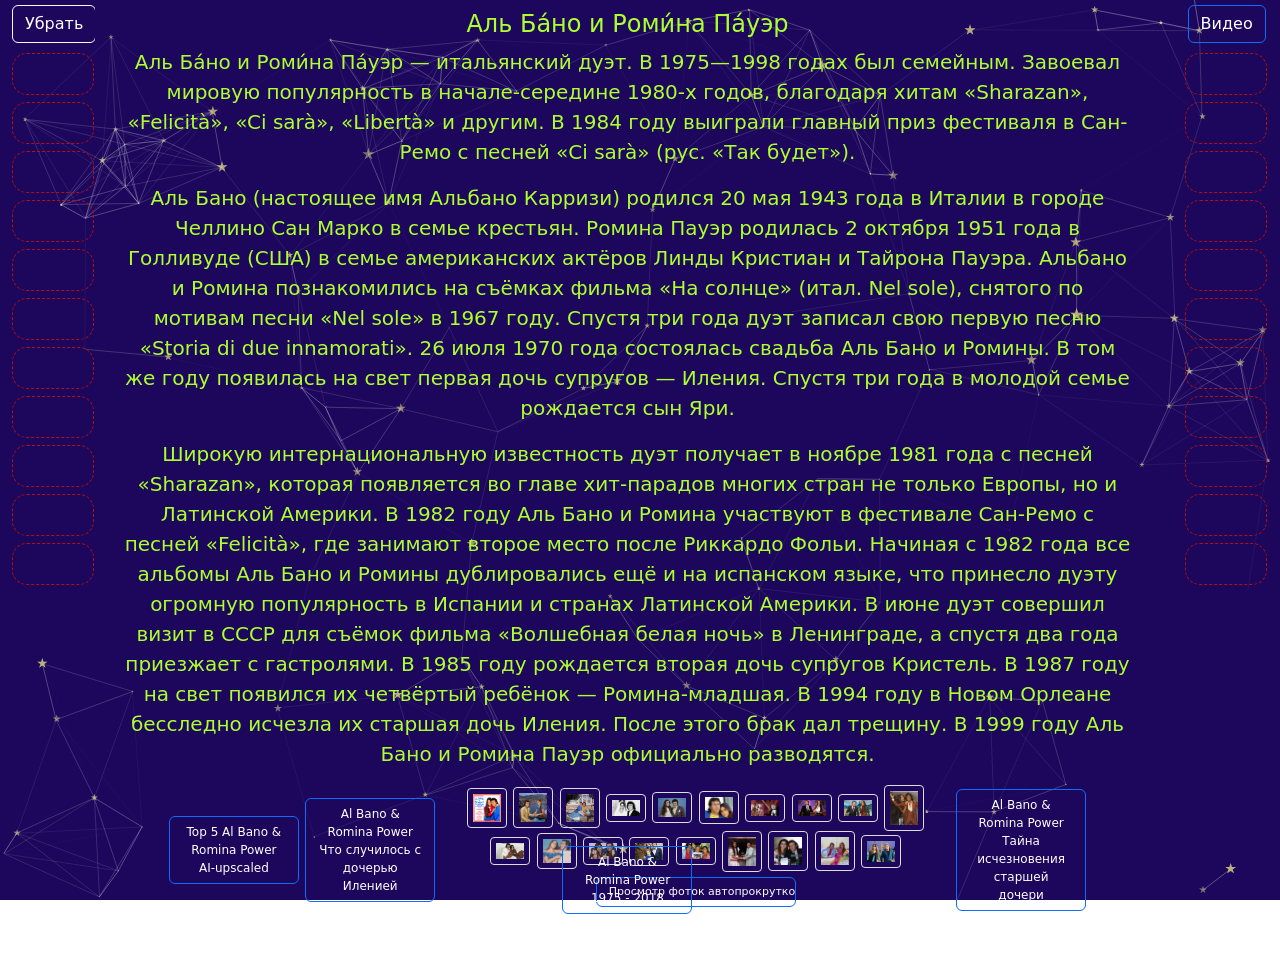
==== index.html @ 2ae6ee48 "first commit" ====
<!DOCTYPE html>
<html lang="en">
  <head>
    <meta charset="UTF-8" />
	<meta http-equiv="X-UA-Compatible" content="IE=edge">
	<meta name="viewport" content="width=device-width, initial-scale=1.0">
<link href="https://cdn.jsdelivr.net/npm/bootstrap@5.3.3/dist/css/bootstrap.min.css" rel="stylesheet" integrity="sha384-QWTKZyjpPEjISv5WaRU9OFeRpok6YctnYmDr5pNlyT2bRjXh0JMhjY6hW+ALEwIH" crossorigin="anonymous">
<link rel="stylesheet" href="alromina.css">
  <title>Аль Бано и Ромина Пауэр</title>
  <link rel="icon" type="Images/x-icon" href="styles/gaaicon.ico"/>
</head>
<body>    	
<div id="particles-js"></div>

<div class="container-fluid text-center">
<div class="row">
<div class="col-1">

<div class="video-list">
<button class="btn btn-light bg-transparent" onclick="ubrat()">Убрать</button>
<span class="vid">
	<video src="video/Klip Ci Sara.mp4" type="video/mp4" autoplay muted loop></video>
	<p class="title hide">Klip Ci Sara</p>
</span>
<span class="vid">
	<video src="video/Klip ti amo.mp4" type="video/mp4" autoplay muted loop></video>
	<p class="title hide">Klip ti amo</p>
</span>
<span class="vid">
	<video src="video/Karrizi Felicita.mp4" type="video/mp4" autoplay muted loop></video>
	<p class="title hide">Karrizi Felicita</p>
</span>
<span class="vid">
	<video src="video/Ci Sara + Felicita (with text).mp4" type="video/mp4" autoplay muted loop></video>
	<p class="title hide">Ci Sara + Felicita (with text)</p>
</span>
<span class="vid">
	<video src="video/Vistupl Sharazan.mp4" type="video/mp4" autoplay muted loop></video>
	<p class="title hide">Vistupl Sharazan</p>
</span>
<span class="vid">
	<video src="video/Tu soltanto tu (Mi hai fatto innamorare) (ZDF Disco 22.11.1982).mp4" type="video/mp4" autoplay muted loop></video>
	<p class="title hide">Tu soltanto tu (Mi hai fatto innamorare) (ZDF Disco 22.11.1982)</p>
</span>
<span class="vid">
	<video src="video/Felicidad 1982 (Remasterizado).mp4" type="video/mp4" autoplay muted loop></video>
	<p class="title hide">Felicidad 1982 (Remasterizado)</p>
</span>
<span class="vid">
	<video src="video/Sharazan (Tombola radiotelevisia 27.3.1982).mp4" type="video/mp4" autoplay muted loop></video>
	<p class="title hide">Sharazan (Tombola radiotelevisia 27.3.1982)</p>
</span>
<span class="vid">
	<video src="video/Klip Sempre Sempre.mp4" type="video/mp4" autoplay muted loop></video>
	<p class="title hide">Klip Sempre Sempre</p>
</span>
<span class="vid">
	<video src="video/Well live it all again.mp4" type="video/mp4" autoplay muted loop></video>
	<p class="title hide">Well live it all again</p>
</span>
<span class="vid">
	<video src="video/Siempre Siempre En Español.mp4" type="video/mp4" autoplay muted loop></video>
	<p class="title hide">Siempre Siempre En Español</p>
</span>
</div>
	
</div>
<div class="col-10">

<div id="zapoln">
<h4>Аль Ба́но и Роми́на Па́уэр</h4>
<p>Аль Ба́но и Роми́на Па́уэр — итальянский дуэт. В 1975—1998 годах был семейным. Завоевал мировую популярность в 
начале-середине 1980-х годов, благодаря хитам «Sharazan», «Felicità», «Ci sarà», «Libertà» и другим. 
В 1984 году выиграли главный приз фестиваля в Сан-Ремо с песней «Ci sarà» (рус. «Так будет»).
</p><p>
Аль Бано (настоящее имя Альбано Карризи) родился 20 мая 1943 года в Италии в городе Челлино Сан Марко в семье крестьян. 
Ромина Пауэр родилась 2 октября 1951 года в Голливуде (США) в семье американских актёров Линды Кристиан и Тайрона Пауэра.
Альбано и Ромина познакомились на съёмках фильма «На солнце» (итал. Nel sole), снятого по мотивам песни «Nel sole» в 1967 году. 
Спустя три года дуэт записал свою первую песню «Storia di due innamorati».
26 июля 1970 года состоялась свадьба Аль Бано и Ромины. В том же году появилась на свет первая дочь супругов — Иления. 
Спустя три года в молодой семье рождается сын Яри.
</p><p>
Широкую интернациональную известность дуэт получает в ноябре 1981 года с песней «Sharazan», которая появляется во 
главе хит-парадов многих стран не только Европы, но и Латинской Америки.
В 1982 году Аль Бано и Ромина участвуют в фестивале Сан-Ремо с песней «Felicità», где занимают второе место после Риккардо Фольи.
Начиная с 1982 года все альбомы Аль Бано и Ромины дублировались ещё и на испанском языке, что принесло дуэту огромную популярность 
в Испании и странах Латинской Америки.
В июне дуэт совершил визит в СССР для съёмок фильма «Волшебная белая ночь» в Ленинграде, а спустя два года приезжает с гастролями.
В 1985 году рождается вторая дочь супругов Кристель. В 1987 году на свет появился их четвёртый ребёнок — Ромина-младшая.
В 1994 году в Новом Орлеане бесследно исчезла их старшая дочь Иления. После этого брак дал трещину.
В 1999 году Аль Бано и Ромина Пауэр официально разводятся.
</p>

<a href="https://cloud.mail.ru/public/hUiS/VnVfsFQ3t" target="_blank">
<button class="btn btn-primary bg-transparent ssilk">Top 5 Al Bano & Romina Power AI-upscaled</button></a>	
<a href="https://cloud.mail.ru/public/DLEr/jHUrkPjkv" target="_blank">
<button class="btn btn-primary bg-transparent ssilk">Al Bano & Romina Power Что случилось с  дочерью Иленией</button></a>
&nbsp;&nbsp;
<span class="picture">
<a target="_blank" href="pic/AlBanoRomina01.jpg"><img src="pic/AlBanoRomina01.jpg" alt="Нет фото"></a>
<a target="_blank" href="pic/AlBanoRomina02.jpg"><img src="pic/AlBanoRomina02.jpg" alt="Нет фото"></a>
<a target="_blank" href="pic/AlBanoRomina03.jpg"><img src="pic/AlBanoRomina03.jpg" alt="Нет фото"></a>
<a target="_blank" href="pic/AlBanoRomina04.jpg"><img src="pic/AlBanoRomina04.jpg" alt="Нет фото"></a>
<a target="_blank" href="pic/AlBanoRomina05.jpg"><img src="pic/AlBanoRomina05.jpg" alt="Нет фото"></a>
<a target="_blank" href="pic/AlBanoRomina06.jpg"><img src="pic/AlBanoRomina06.jpg" alt="Нет фото"></a>
<a target="_blank" href="pic/AlBanoRomina07.jpg"><img src="pic/AlBanoRomina07.jpg" alt="Нет фото"></a>
<a target="_blank" href="pic/AlBanoRomina08.jpg"><img src="pic/AlBanoRomina08.jpg" alt="Нет фото"></a>
<a target="_blank" href="pic/AlBanoRomina09.jpg"><img src="pic/AlBanoRomina09.jpg" alt="Нет фото"></a>
<a target="_blank" href="pic/AlBanoRomina09.jpg"><img src="pic/AlBanoRomina10.jpg" alt="Нет фото"></a>
<a target="_blank" href="pic/AlBanoRomina09.jpg"><img src="pic/AlBanoRomina11.jpg" alt="Нет фото"></a>
<a target="_blank" href="pic/AlBanoRomina09.jpg"><img src="pic/AlBanoRomina12.jpg" alt="Нет фото"></a>
<a target="_blank" href="pic/AlBanoRomina09.jpg"><img src="pic/AlBanoRomina13.jpg" alt="Нет фото"></a>
<a target="_blank" href="pic/AlBanoRomina09.jpg"><img src="pic/AlBanoRomina14.jpg" alt="Нет фото"></a>
<a target="_blank" href="pic/AlBanoRomina09.jpg"><img src="pic/AlBanoRomina15.jpg" alt="Нет фото"></a>
<a target="_blank" href="pic/AlBanoRomina09.jpg"><img src="pic/AlBanoRomina16.jpg" alt="Нет фото"></a>
<a target="_blank" href="pic/AlBanoRomina09.jpg"><img src="pic/AlBanoRomina17.jpg" alt="Нет фото"></a>
<a target="_blank" href="pic/AlBanoRomina09.jpg"><img src="pic/AlBanoRomina18.jpg" alt="Нет фото"></a>
<a target="_blank" href="pic/AlBanoRomina09.jpg"><img src="pic/AlBanoRomina19.jpg" alt="Нет фото"></a>
<input type="button" class="btn btn-primary bg-transparent prokr" 
value="Просмотр фоток автопрокруткой" onclick="window.open('styles/autoprokr.html', '_blank');">
</span>
&nbsp;&nbsp;
<a href="https://cloud.mail.ru/public/4ind/uNQUm3ETR" target="_blank">
<button class="btn btn-primary bg-transparent ssilk">Al Bano & Romina Power Тайна исчезновения старшей дочери</button></a>
<a href="https://cloud.mail.ru/public/bkK4/g5RR2PpZm" target="_blank">
<button class="btn btn-primary bg-transparent ssilk">Al Bano & Romina Power 1975 - 2018</button></a>
</div>

<div class="main-video" id="pokaz">
<div class="video">
  <video controls width="1000" height="720" src="video/Klip Ci Sara.mp4" type="video/mp4" autoplay muted loop></video>
  <p class="title" style="color: azure;"></p>
</div>
</div>

</div>
<div class="col-1">

<div class="video-list">
<a href="https://orion4log.github.io/vidinostr1/index.html" target="_blank">
<button class="btn btn-primary bg-transparent">Видео</button></a>
<span class="vid">
	<video src="video/Tu Soltanto Tu En Español.mp4" type="video/mp4" autoplay muted loop></video>
	<p class="title hide">Tu Soltanto Tu En Español</p>
</span>
<span class="vid">
	<video src="video/Pasara En Español.mp4" type="video/mp4" autoplay muted loop></video>
	<p class="title hide">Pasara En Español</p>
</span>
<span class="vid">
	<video src="video/Felicità (Ciao ciao bella musica 22.05.1983).mp4" type="video/mp4" autoplay muted loop></video>
	<p class="title hide">Felicità (Ciao ciao bella musica 22.05.1983)</p>
</span>
<span class="vid">
	<video src="video/Pozdr Ci sara.mp4" type="video/mp4" autoplay muted loop></video>
	<p class="title hide">Pozdr Ci sara</p>
</span>
<span class="vid">
	<video src="video/Canzone blu (Formel Eins 19.11.1984).mp4" type="video/mp4" autoplay muted loop></video>
	<p class="title hide">Canzone blu (Formel Eins 19.11.1984)</p>
</span>
<span class="vid">
	<video src="video/Ci sarà (Euro-Show 12.05.1984).mp4" type="video/mp4" autoplay muted loop></video>
	<p class="title hide">Ci sarà (Euro-Show 12.05.1984)</p>
</span>
<span class="vid">
	<video src="video/Sempre Sempre(1986)[With Italian Lyrics].mp4" type="video/mp4" autoplay muted loop></video>
	<p class="title hide">Sempre Sempre(1986)[With Italian Lyrics]</p>
</span>
<span class="vid">
	<video src="video/Sharazan (Ein Kessel Buntes 30.8.1986).mp4" type="video/mp4" autoplay muted loop></video>
	<p class="title hide">Sharazan (Ein Kessel Buntes 30.8.1986)</p>
</span>
<span class="vid">
	<video src="video/Siempre Siempre Full Hd 1080p.mp4" type="video/mp4" autoplay muted loop></video>
	<p class="title hide">Siempre Siempre Full Hd 1080p</p>
</span>
<span class="vid">
	<video src="video/Top 5 Al Bano Romina Power Actuaciones En Directo.mp4" type="video/mp4" autoplay muted loop></video>
	<p class="title hide">Top 5 Al Bano Romina Power Actuaciones En Directo</p>
</span>
<span class="vid">
	<video src="video/Felicità Medley 1991.mp4" type="video/mp4" autoplay muted loop></video>
	<p class="title hide">Felicità Medley 1991</p>
</span>
</div>

</div>
</div></div>   

<script>
	let listVideo = document.querySelectorAll('.video-list .vid');
	let mainVideo = document.querySelector('.main-video video');
	let title = document.querySelector('.main-video .title');
listVideo.forEach(video =>{
    video.onclick = () =>{ 
		document.getElementById("zapoln").style.display = "none";
		document.getElementById("pokaz").style.display = "block";
		listVideo.forEach(vid => vid.classList.remove('active'));
		video.classList.add('active');
		if(video.classList.contains('active')){
			let src = video.children[0].getAttribute('src');
			mainVideo.src = src;
			let text = video.children[1].innerHTML;
			title.innerHTML	= text;
		};
	};
});

function ubrat(){
	document.getElementById("pokaz").style.display = "none";
	document.getElementById("zapoln").style.display = "block";
}
</script>

<script src="https://cdn.jsdelivr.net/npm/bootstrap@5.3.3/dist/js/bootstrap.bundle.min.js" integrity="sha384-YvpcrYf0tY3lHB60NNkmXc5s9fDVZLESaAA55NDzOxhy9GkcIdslK1eN7N6jIeHz" crossorigin="anonymous"></script>
<script src="styles/particles.min.js"></script>
<script src="styles/app.js"></script>
</body>
</html>
---- alromina.css ----
* { margin: 0; padding: 0; 
box-sizing: border-box;
overflow: hidden;
}
body { min-height: 100vh; }
#particles-js{ 
height:100vh; 
position: absolute; 
z-index: -3;
background-color: rgb(28, 7, 92);
}    
#zapoln{ color: greenyellow;
padding: 5px 30px 5px 5px;
font-size: 20px;
}

.container-fluid{ display: block;
padding-top: .3rem;
}
.container-fluid .main-video{ 
display: none;
}
.container-fluid .main-video video{
width: 100%;
}    
.container-fluid .video-list .vid video{
margin-right: 3px;
border: 1px dashed #b90d0d;
border-radius: 15px;
width: 82px;
}
.container-fluid .video-list .vid:hover{
color: #eee; cursor: pointer;
}
.container-fluid .video-list .vid:active{
color: #2980b9;
}   
img {
    border: 1px solid #ddd;
    border-radius: 4px;
    padding: 5px;
    width: 40px;
}
img:hover { box-shadow: 0 0 2px 1px rgba(0, 140, 186, 0.5);}

*{
-webkit-user-select: none;
-khtml-user-select: none;
-moz-user-select: none;
-ms-user-select: none;
user-select: none;
}
.btn{color: white; margin-bottom: 10px;}
.btn:hover{color: greenyellow;}
.hide{display: none;}
.picture{
display: inline-block;
width: 470px;
height: 140px;
}
.ssilk{
margin-top: -8rem;
font-size: 12px;
width: 130px;
}
.prokr{
margin-top: 5px;
font-size: 11px;
width: 200px;
}
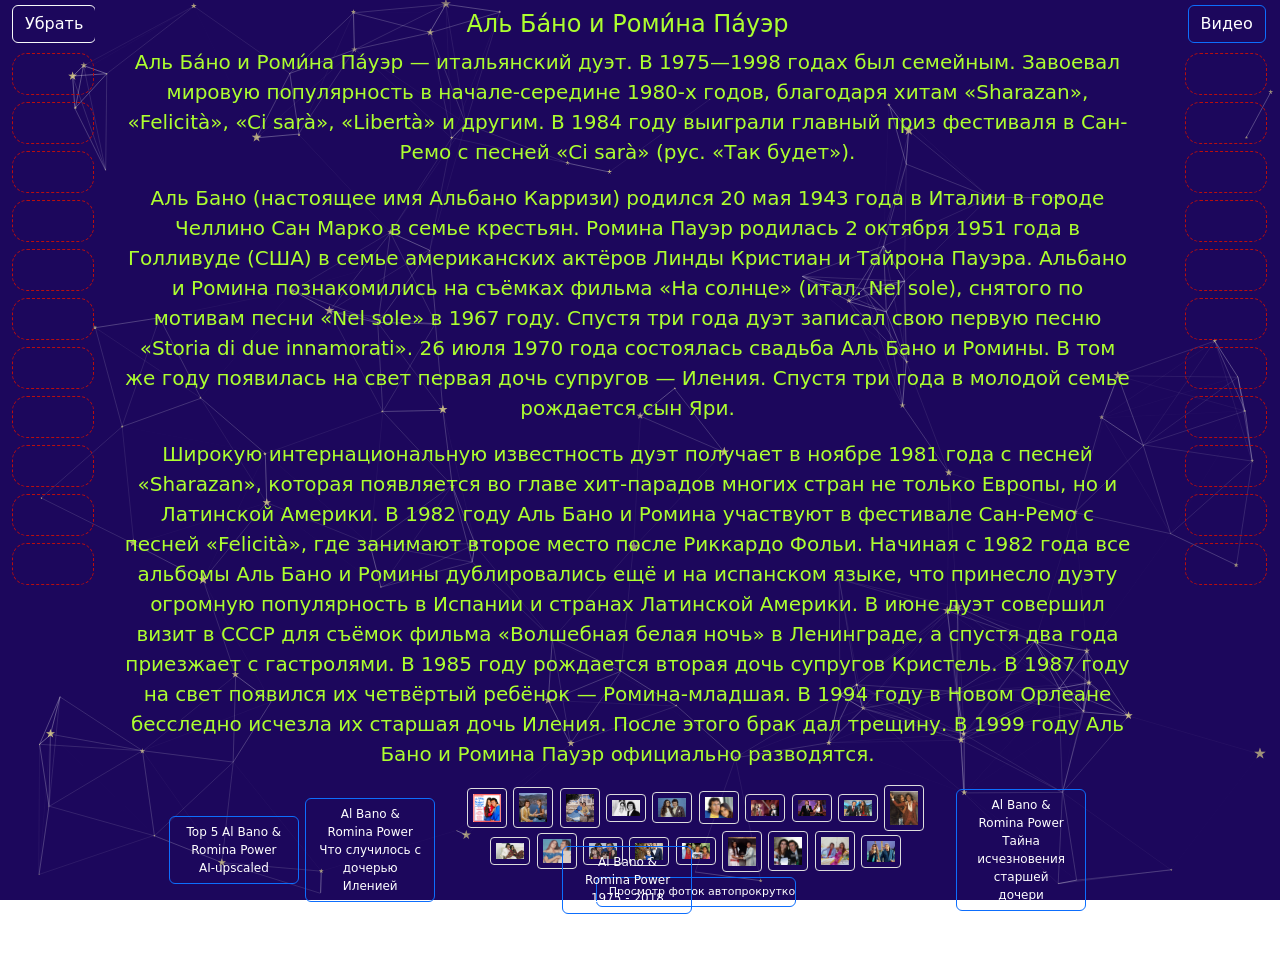
==== commit 03618c05: "sec35" ====
--- a/index.html
+++ b/index.html
@@ -5,11 +5,17 @@
 	<meta http-equiv="X-UA-Compatible" content="IE=edge">
 	<meta name="viewport" content="width=device-width, initial-scale=1.0">
 <link href="https://cdn.jsdelivr.net/npm/bootstrap@5.3.3/dist/css/bootstrap.min.css" rel="stylesheet" integrity="sha384-QWTKZyjpPEjISv5WaRU9OFeRpok6YctnYmDr5pNlyT2bRjXh0JMhjY6hW+ALEwIH" crossorigin="anonymous">
+<link rel="stylesheet" href="styles/preloadnew.css" />
 <link rel="stylesheet" href="alromina.css">
   <title>Аль Бано и Ромина Пауэр</title>
   <link rel="icon" type="Images/x-icon" href="styles/gaaicon.ico"/>
 </head>
 <body>    	
+<div class="preloader probmain">
+	<p>«Теперь, когда мы научились летать по воздуху как птицы, плавать под водой как рыбы, 
+	нам не хватает только одного: научиться жить на земле как люди»<br> (Д. Б. Шоу)</p>
+</div>
+
 <div id="particles-js"></div>
 
 <div class="container-fluid text-center">
@@ -213,6 +219,7 @@
 }
 </script>
 
+<script src="styles/preloadnew.js"></script>
 <script src="https://cdn.jsdelivr.net/npm/bootstrap@5.3.3/dist/js/bootstrap.bundle.min.js" integrity="sha384-YvpcrYf0tY3lHB60NNkmXc5s9fDVZLESaAA55NDzOxhy9GkcIdslK1eN7N6jIeHz" crossorigin="anonymous"></script>
 <script src="styles/particles.min.js"></script>
 <script src="styles/app.js"></script>
--- a/styles/preloadnew.css
+++ b/styles/preloadnew.css
@@ -0,0 +1,40 @@
+.prob{ 
+position: absolute;
+text-align: center;
+margin-top: 7%;
+margin-left: 33%;
+width: 500px;
+z-index: 2;
+font-size: 34px;
+}
+.probmain{ color: black;
+position: absolute;
+text-align: center;
+padding: .5rem;
+margin-top: 4%;
+margin-left: 26%;
+width: 660px;
+height: 530px;
+z-index: 2;
+font-size: 2.9rem;
+}
+.preloader { opacity: .5;
+  position: fixed;
+  left: 0%;
+  top: 0;
+  right: 0;
+  bottom: 0;
+  overflow: hidden;
+  background: #e0e0e0;
+  z-index: 3;
+}
+
+.loaded_hiding .preloader {
+  transition: 0.3s opacity;
+  opacity: 0;
+}
+
+.loaded .preloader {
+  display: none;
+}
+
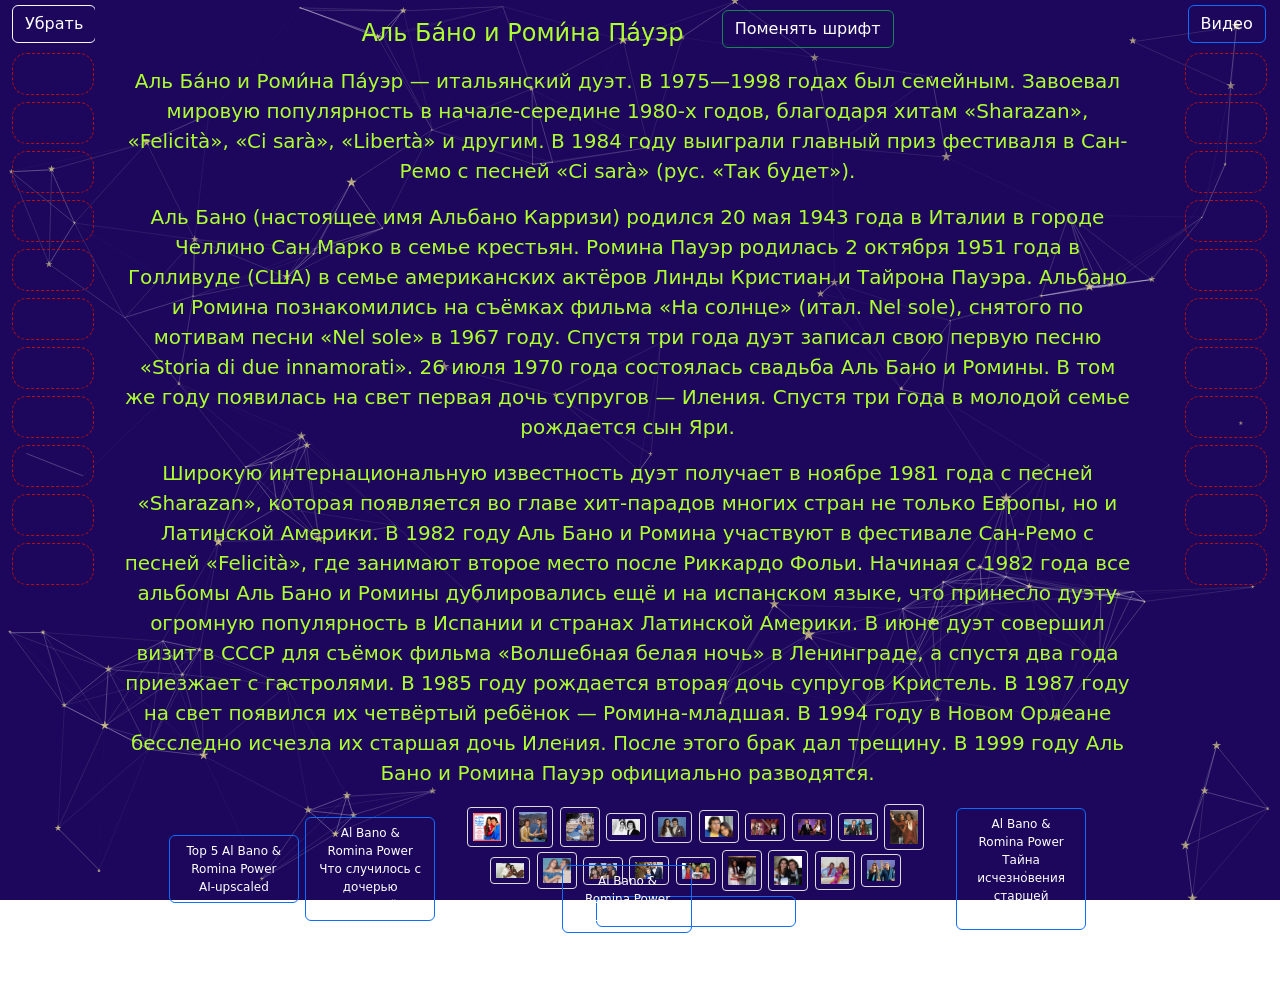
==== commit 321ba0c2: "sec35" ====
--- a/index.html
+++ b/index.html
@@ -12,8 +12,7 @@
 </head>
 <body>    	
 <div class="preloader probmain">
-	<p>«Теперь, когда мы научились летать по воздуху как птицы, плавать под водой как рыбы, 
-	нам не хватает только одного: научиться жить на земле как люди»<br> (Д. Б. Шоу)</p>
+	<p>«Жизнь можно начать с чистого листа, но сам почерк изменить гораздо сложнее» Пауло Коэльо</p>
 </div>
 
 <div id="particles-js"></div>
@@ -74,7 +73,9 @@
 <div class="col-10">
 
 <div id="zapoln">
-<h4>Аль Ба́но и Роми́на Па́уэр</h4>
+<h4>Аль Ба́но и Роми́на Па́уэр&nbsp;&nbsp;&nbsp;&nbsp;
+<button class="btn btn-success bg-transparent" onclick="mychfont()">Поменять шрифт</button>
+</h4>
 <p>Аль Ба́но и Роми́на Па́уэр — итальянский дуэт. В 1975—1998 годах был семейным. Завоевал мировую популярность в 
 начале-середине 1980-х годов, благодаря хитам «Sharazan», «Felicità», «Ci sarà», «Libertà» и другим. 
 В 1984 году выиграли главный приз фестиваля в Сан-Ремо с песней «Ci sarà» (рус. «Так будет»).
@@ -217,6 +218,14 @@
 	document.getElementById("pokaz").style.display = "none";
 	document.getElementById("zapoln").style.display = "block";
 }
+
+var a;
+function mychfont()
+{
+if(a==1) { document.getElementById("zapoln").style.fontFamily = "none"; return a=0; }
+else{ document.getElementById("zapoln").style.fontFamily = "DRAB"; return a=1; }
+}
+
 </script>
 
 <script src="styles/preloadnew.js"></script>
--- a/styles/preloadnew.css
+++ b/styles/preloadnew.css
@@ -11,10 +11,10 @@
 position: absolute;
 text-align: center;
 padding: .5rem;
-margin-top: 4%;
+margin-top: 9%;
 margin-left: 26%;
 width: 660px;
-height: 530px;
+height: 330px;
 z-index: 2;
 font-size: 2.9rem;
 }
--- a/alromina.css
+++ b/alromina.css
@@ -1,3 +1,4 @@
+@font-face { font-family: "DRAB"; src: url("styles/DRAB.ttf") format("truetype"); font-style: normal; font-weight: normal; }
 * { margin: 0; padding: 0; 
 box-sizing: border-box;
 overflow: hidden;
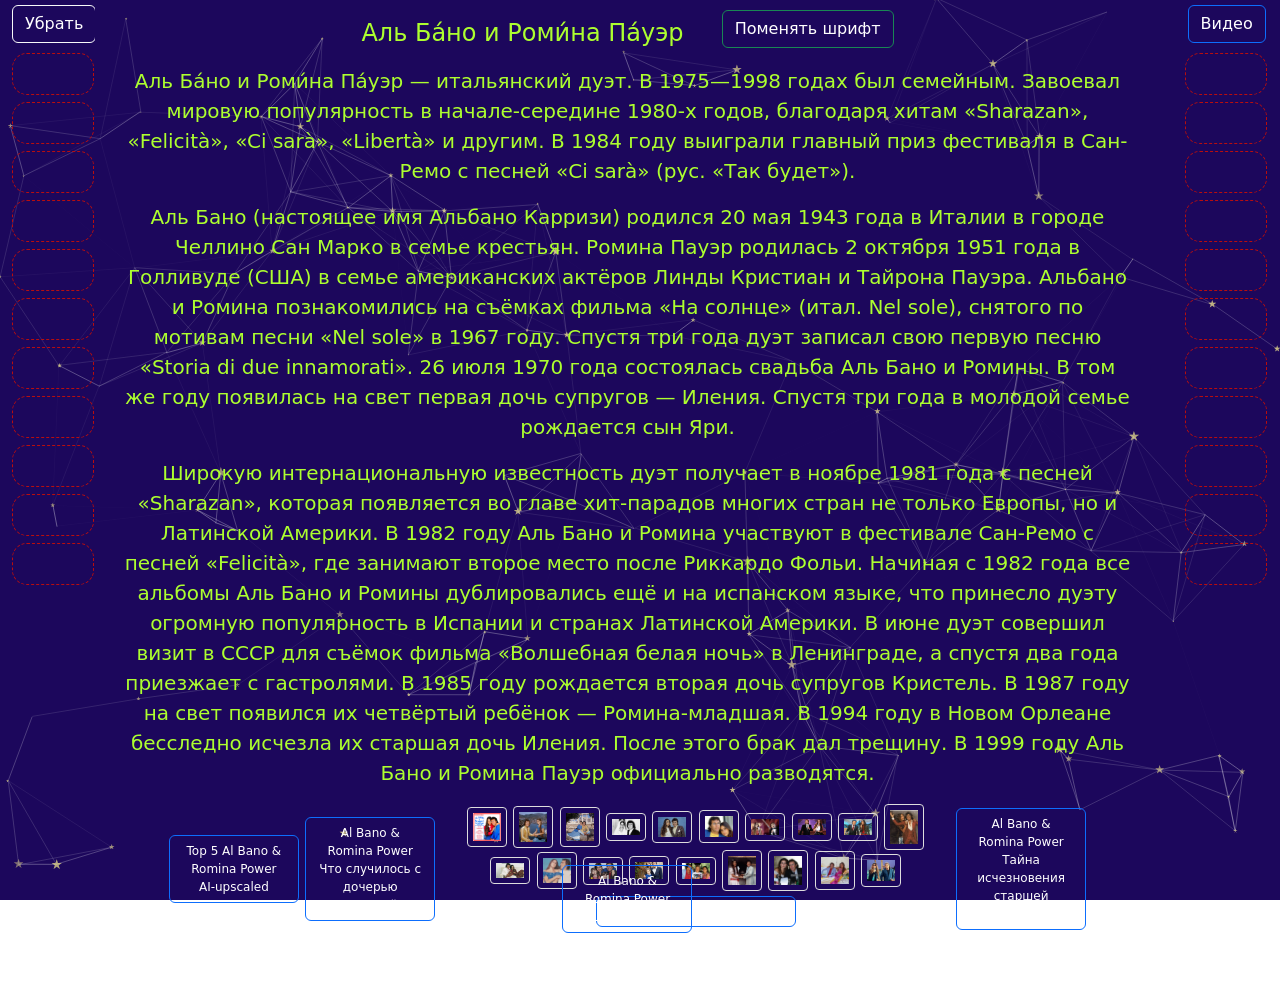
==== commit d8fa819f: "sec37" ====
--- a/index.html
+++ b/index.html
@@ -113,16 +113,16 @@
 <a target="_blank" href="pic/AlBanoRomina07.jpg"><img src="pic/AlBanoRomina07.jpg" alt="Нет фото"></a>
 <a target="_blank" href="pic/AlBanoRomina08.jpg"><img src="pic/AlBanoRomina08.jpg" alt="Нет фото"></a>
 <a target="_blank" href="pic/AlBanoRomina09.jpg"><img src="pic/AlBanoRomina09.jpg" alt="Нет фото"></a>
-<a target="_blank" href="pic/AlBanoRomina09.jpg"><img src="pic/AlBanoRomina10.jpg" alt="Нет фото"></a>
-<a target="_blank" href="pic/AlBanoRomina09.jpg"><img src="pic/AlBanoRomina11.jpg" alt="Нет фото"></a>
-<a target="_blank" href="pic/AlBanoRomina09.jpg"><img src="pic/AlBanoRomina12.jpg" alt="Нет фото"></a>
-<a target="_blank" href="pic/AlBanoRomina09.jpg"><img src="pic/AlBanoRomina13.jpg" alt="Нет фото"></a>
-<a target="_blank" href="pic/AlBanoRomina09.jpg"><img src="pic/AlBanoRomina14.jpg" alt="Нет фото"></a>
-<a target="_blank" href="pic/AlBanoRomina09.jpg"><img src="pic/AlBanoRomina15.jpg" alt="Нет фото"></a>
-<a target="_blank" href="pic/AlBanoRomina09.jpg"><img src="pic/AlBanoRomina16.jpg" alt="Нет фото"></a>
-<a target="_blank" href="pic/AlBanoRomina09.jpg"><img src="pic/AlBanoRomina17.jpg" alt="Нет фото"></a>
-<a target="_blank" href="pic/AlBanoRomina09.jpg"><img src="pic/AlBanoRomina18.jpg" alt="Нет фото"></a>
-<a target="_blank" href="pic/AlBanoRomina09.jpg"><img src="pic/AlBanoRomina19.jpg" alt="Нет фото"></a>
+<a target="_blank" href="pic/AlBanoRomina10.jpg"><img src="pic/AlBanoRomina10.jpg" alt="Нет фото"></a>
+<a target="_blank" href="pic/AlBanoRomina11.jpg"><img src="pic/AlBanoRomina11.jpg" alt="Нет фото"></a>
+<a target="_blank" href="pic/AlBanoRomina12.jpg"><img src="pic/AlBanoRomina12.jpg" alt="Нет фото"></a>
+<a target="_blank" href="pic/AlBanoRomina13.jpg"><img src="pic/AlBanoRomina13.jpg" alt="Нет фото"></a>
+<a target="_blank" href="pic/AlBanoRomina14.jpg"><img src="pic/AlBanoRomina14.jpg" alt="Нет фото"></a>
+<a target="_blank" href="pic/AlBanoRomina15.jpg"><img src="pic/AlBanoRomina15.jpg" alt="Нет фото"></a>
+<a target="_blank" href="pic/AlBanoRomina16.jpg"><img src="pic/AlBanoRomina16.jpg" alt="Нет фото"></a>
+<a target="_blank" href="pic/AlBanoRomina17.jpg"><img src="pic/AlBanoRomina17.jpg" alt="Нет фото"></a>
+<a target="_blank" href="pic/AlBanoRomina18.jpg"><img src="pic/AlBanoRomina18.jpg" alt="Нет фото"></a>
+<a target="_blank" href="pic/AlBanoRomina19.jpg"><img src="pic/AlBanoRomina19.jpg" alt="Нет фото"></a>
 <input type="button" class="btn btn-primary bg-transparent prokr" 
 value="Просмотр фоток автопрокруткой" onclick="window.open('styles/autoprokr.html', '_blank');">
 </span>
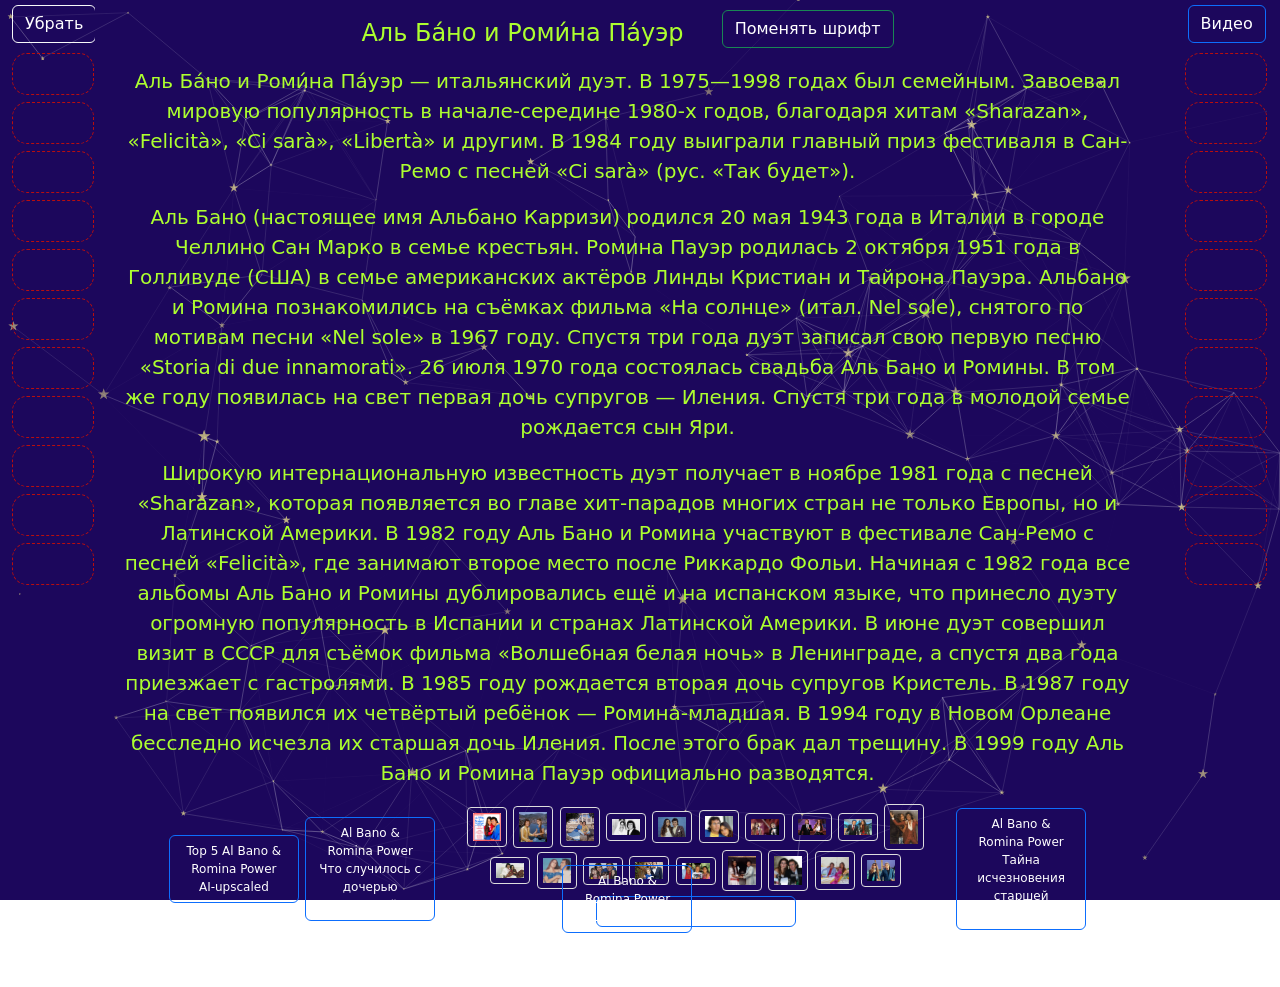
==== commit 4be2feba: "sec30" ====
--- a/index.html
+++ b/index.html
@@ -23,48 +23,48 @@
 
 <div class="video-list">
 <button class="btn btn-light bg-transparent" onclick="ubrat()">Убрать</button>
-<span class="vid">
+<span class="vid" title="Klip Ci Sara">
 	<video src="video/Klip Ci Sara.mp4" type="video/mp4" autoplay muted loop></video>
 	<p class="title hide">Klip Ci Sara</p>
 </span>
-<span class="vid">
+<span class="vid" title="Klip ti amo">
 	<video src="video/Klip ti amo.mp4" type="video/mp4" autoplay muted loop></video>
 	<p class="title hide">Klip ti amo</p>
 </span>
-<span class="vid">
+<span class="vid" title="Karrizi Felicita">
 	<video src="video/Karrizi Felicita.mp4" type="video/mp4" autoplay muted loop></video>
 	<p class="title hide">Karrizi Felicita</p>
 </span>
-<span class="vid">
+<span class="vid" title="Ci Sara + Felicita (with text)">
 	<video src="video/Ci Sara + Felicita (with text).mp4" type="video/mp4" autoplay muted loop></video>
 	<p class="title hide">Ci Sara + Felicita (with text)</p>
 </span>
-<span class="vid">
+<span class="vid" title="Vistupl Sharazan">
 	<video src="video/Vistupl Sharazan.mp4" type="video/mp4" autoplay muted loop></video>
 	<p class="title hide">Vistupl Sharazan</p>
 </span>
-<span class="vid">
+<span class="vid" title="Tu soltanto tu (Mi hai fatto innamorare) (ZDF Disco 22.11.1982)">
 	<video src="video/Tu soltanto tu (Mi hai fatto innamorare) (ZDF Disco 22.11.1982).mp4" type="video/mp4" autoplay muted loop></video>
 	<p class="title hide">Tu soltanto tu (Mi hai fatto innamorare) (ZDF Disco 22.11.1982)</p>
 </span>
-<span class="vid">
+<span class="vid" title="Felicidad 1982 (Remasterizado)">
 	<video src="video/Felicidad 1982 (Remasterizado).mp4" type="video/mp4" autoplay muted loop></video>
 	<p class="title hide">Felicidad 1982 (Remasterizado)</p>
 </span>
-<span class="vid">
+<span class="vid" title="Sharazan (Tombola radiotelevisia 27.3.1982)">
 	<video src="video/Sharazan (Tombola radiotelevisia 27.3.1982).mp4" type="video/mp4" autoplay muted loop></video>
 	<p class="title hide">Sharazan (Tombola radiotelevisia 27.3.1982)</p>
 </span>
-<span class="vid">
+<span class="vid" title="Klip Sempre Sempre">
 	<video src="video/Klip Sempre Sempre.mp4" type="video/mp4" autoplay muted loop></video>
 	<p class="title hide">Klip Sempre Sempre</p>
 </span>
-<span class="vid">
+<span class="vid" title="Well live it all again">
 	<video src="video/Well live it all again.mp4" type="video/mp4" autoplay muted loop></video>
 	<p class="title hide">Well live it all again</p>
 </span>
-<span class="vid">
-	<video src="video/Siempre Siempre En Español.mp4" type="video/mp4" autoplay muted loop></video>
+<span class="vid" title="Siempre Siempre En Español">
+	<video src="video/Siempre Siempre En Espanol.mp4" type="video/mp4" autoplay muted loop></video>
 	<p class="title hide">Siempre Siempre En Español</p>
 </span>
 </div>
@@ -146,48 +146,48 @@
 <div class="video-list">
 <a href="https://orion4log.github.io/vidinostr1/index.html" target="_blank">
 <button class="btn btn-primary bg-transparent">Видео</button></a>
-<span class="vid">
+<span class="vid" title="Tu Soltanto Tu En Español">
 	<video src="video/Tu Soltanto Tu En Español.mp4" type="video/mp4" autoplay muted loop></video>
 	<p class="title hide">Tu Soltanto Tu En Español</p>
 </span>
-<span class="vid">
+<span class="vid" title="Pasara En Español">
 	<video src="video/Pasara En Español.mp4" type="video/mp4" autoplay muted loop></video>
 	<p class="title hide">Pasara En Español</p>
 </span>
-<span class="vid">
+<span class="vid" title="Felicità (Ciao ciao bella musica 22.05.1983)">
 	<video src="video/Felicità (Ciao ciao bella musica 22.05.1983).mp4" type="video/mp4" autoplay muted loop></video>
 	<p class="title hide">Felicità (Ciao ciao bella musica 22.05.1983)</p>
 </span>
-<span class="vid">
+<span class="vid" title="Pozdr Ci sara">
 	<video src="video/Pozdr Ci sara.mp4" type="video/mp4" autoplay muted loop></video>
 	<p class="title hide">Pozdr Ci sara</p>
 </span>
-<span class="vid">
+<span class="vid" title="Canzone blu (Formel Eins 19.11.1984)">
 	<video src="video/Canzone blu (Formel Eins 19.11.1984).mp4" type="video/mp4" autoplay muted loop></video>
 	<p class="title hide">Canzone blu (Formel Eins 19.11.1984)</p>
 </span>
-<span class="vid">
+<span class="vid" title="Ci sarà (Euro-Show 12.05.1984)">
 	<video src="video/Ci sarà (Euro-Show 12.05.1984).mp4" type="video/mp4" autoplay muted loop></video>
 	<p class="title hide">Ci sarà (Euro-Show 12.05.1984)</p>
 </span>
-<span class="vid">
+<span class="vid" title="Sempre Sempre(1986)[With Italian Lyrics]">
 	<video src="video/Sempre Sempre(1986)[With Italian Lyrics].mp4" type="video/mp4" autoplay muted loop></video>
 	<p class="title hide">Sempre Sempre(1986)[With Italian Lyrics]</p>
 </span>
-<span class="vid">
+<span class="vid" title="Sharazan (Ein Kessel Buntes 30.8.1986)">
 	<video src="video/Sharazan (Ein Kessel Buntes 30.8.1986).mp4" type="video/mp4" autoplay muted loop></video>
 	<p class="title hide">Sharazan (Ein Kessel Buntes 30.8.1986)</p>
 </span>
-<span class="vid">
+<span class="vid" title="Siempre Siempre Full Hd 1080p">
 	<video src="video/Siempre Siempre Full Hd 1080p.mp4" type="video/mp4" autoplay muted loop></video>
 	<p class="title hide">Siempre Siempre Full Hd 1080p</p>
 </span>
-<span class="vid">
+<span class="vid" title="Top 5 Al Bano Romina Power Actuaciones En Directo">
 	<video src="video/Top 5 Al Bano Romina Power Actuaciones En Directo.mp4" type="video/mp4" autoplay muted loop></video>
 	<p class="title hide">Top 5 Al Bano Romina Power Actuaciones En Directo</p>
 </span>
-<span class="vid">
-	<video src="video/Felicità Medley 1991.mp4" type="video/mp4" autoplay muted loop></video>
+<span class="vid" title="Felicità Medley 1991">
+	<video src="video/Felicita Medley 1991.mp4" type="video/mp4" autoplay muted loop></video>
 	<p class="title hide">Felicità Medley 1991</p>
 </span>
 </div>
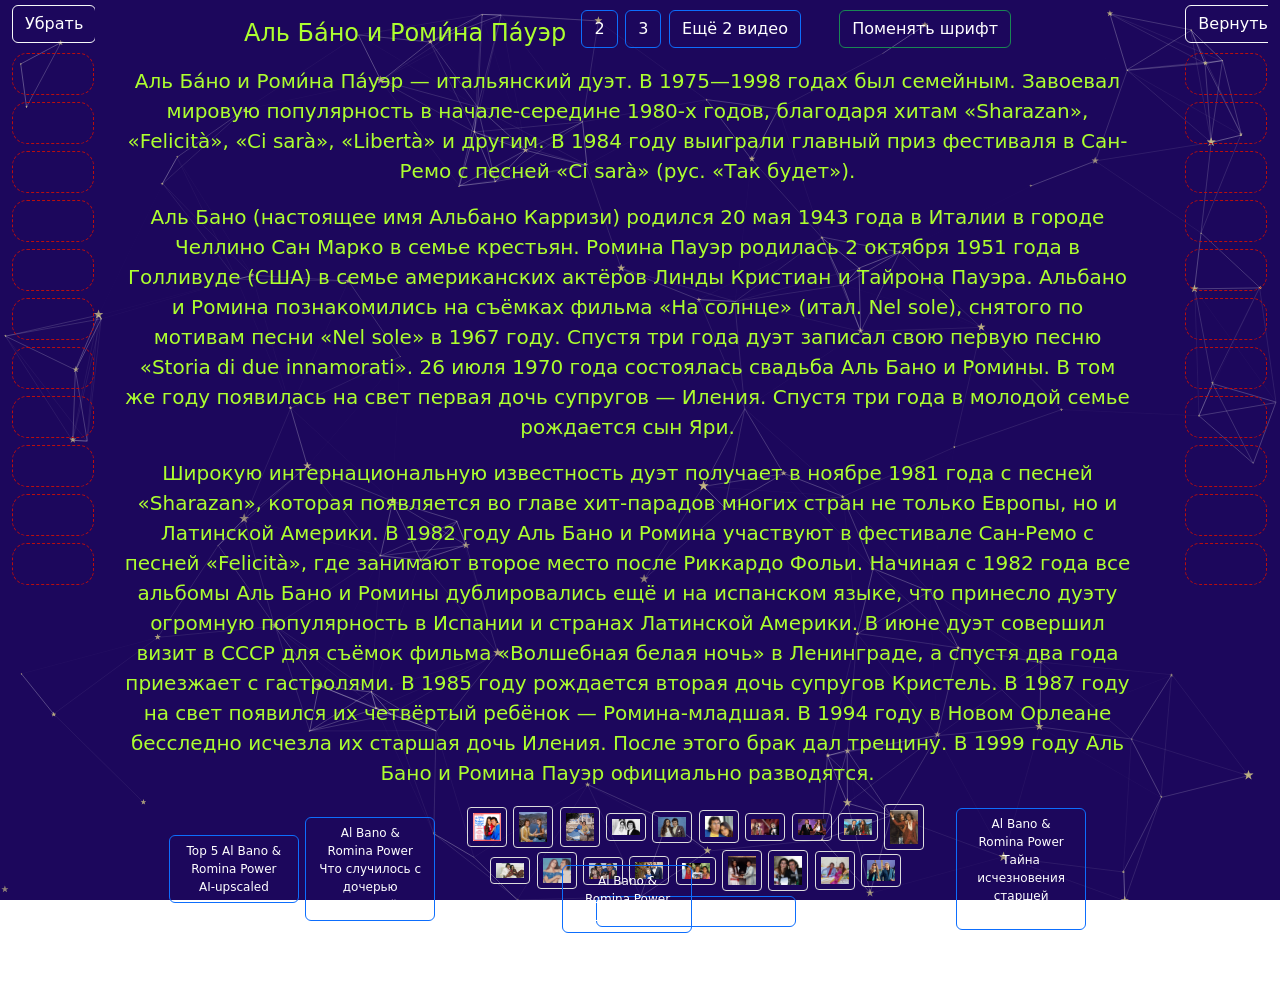
==== commit 6510093d: "sec40" ====
--- a/index.html
+++ b/index.html
@@ -14,7 +14,6 @@
 <div class="preloader probmain">
 	<p>«Жизнь можно начать с чистого листа, но сам почерк изменить гораздо сложнее» Пауло Коэльо</p>
 </div>
-
 <div id="particles-js"></div>
 
 <div class="container-fluid text-center">
@@ -43,9 +42,13 @@
 	<video src="video/Vistupl Sharazan.mp4" type="video/mp4" autoplay muted loop></video>
 	<p class="title hide">Vistupl Sharazan</p>
 </span>
-<span class="vid" title="Tu soltanto tu (Mi hai fatto innamorare) (ZDF Disco 22.11.1982)">
+<!-- <span class="vid" title="Tu soltanto tu (Mi hai fatto innamorare) (ZDF Disco 22.11.1982)">
 	<video src="video/Tu soltanto tu (Mi hai fatto innamorare) (ZDF Disco 22.11.1982).mp4" type="video/mp4" autoplay muted loop></video>
 	<p class="title hide">Tu soltanto tu (Mi hai fatto innamorare) (ZDF Disco 22.11.1982)</p>
+</span> -->
+<span class="vid" title="Tu_soltanto_tu_2015">
+	<video src="video/Tu_soltanto_tu_2015.mp4" type="video/mp4" autoplay muted loop></video>
+	<p class="title hide">Tu_soltanto_tu_2015</p>
 </span>
 <span class="vid" title="Felicidad 1982 (Remasterizado)">
 	<video src="video/Felicidad 1982 (Remasterizado).mp4" type="video/mp4" autoplay muted loop></video>
@@ -73,8 +76,15 @@
 <div class="col-10">
 
 <div id="zapoln">
-<h4>Аль Ба́но и Роми́на Па́уэр&nbsp;&nbsp;&nbsp;&nbsp;
-<button class="btn btn-success bg-transparent" onclick="mychfont()">Поменять шрифт</button>
+<h4>Аль Ба́но и Роми́на Па́уэр&nbsp;
+<a href="https://itsmyname44.github.io/albanrom2/index.html" target="_blank">
+<button class="btn btn-primary bg-transparent">2</button></a>
+<a href="https://itsmyname44.github.io/albanrom3/index.html" target="_blank">
+<button class="btn btn-primary bg-transparent">3</button></a>
+<a href="https://orion4log.github.io/vidinostr1/index.html" target="_blank">
+<button class="btn btn-primary bg-transparent">Ещё 2 видео</button></a>	
+&nbsp;&nbsp;&nbsp;
+	<button class="btn btn-success bg-transparent" onclick="mychfont()">Поменять шрифт</button>
 </h4>
 <p>Аль Ба́но и Роми́на Па́уэр — итальянский дуэт. В 1975—1998 годах был семейным. Завоевал мировую популярность в 
 начале-середине 1980-х годов, благодаря хитам «Sharazan», «Felicità», «Ci sarà», «Libertà» и другим. 
@@ -144,8 +154,7 @@
 <div class="col-1">
 
 <div class="video-list">
-<a href="https://orion4log.github.io/vidinostr1/index.html" target="_blank">
-<button class="btn btn-primary bg-transparent">Видео</button></a>
+<button class="btn btn-light bg-transparent" onclick="vernut()">Вернуть</button>
 <span class="vid" title="Tu Soltanto Tu En Español">
 	<video src="video/Tu Soltanto Tu En Español.mp4" type="video/mp4" autoplay muted loop></video>
 	<p class="title hide">Tu Soltanto Tu En Español</p>
@@ -194,44 +203,13 @@
 
 </div>
 </div></div>   
-
-<script>
-	let listVideo = document.querySelectorAll('.video-list .vid');
-	let mainVideo = document.querySelector('.main-video video');
-	let title = document.querySelector('.main-video .title');
-listVideo.forEach(video =>{
-    video.onclick = () =>{ 
-		document.getElementById("zapoln").style.display = "none";
-		document.getElementById("pokaz").style.display = "block";
-		listVideo.forEach(vid => vid.classList.remove('active'));
-		video.classList.add('active');
-		if(video.classList.contains('active')){
-			let src = video.children[0].getAttribute('src');
-			mainVideo.src = src;
-			let text = video.children[1].innerHTML;
-			title.innerHTML	= text;
-		};
-	};
-});
-
-function ubrat(){
-	document.getElementById("pokaz").style.display = "none";
-	document.getElementById("zapoln").style.display = "block";
-}
-
-var a;
-function mychfont()
-{
-if(a==1) { document.getElementById("zapoln").style.fontFamily = "none"; return a=0; }
-else{ document.getElementById("zapoln").style.fontFamily = "DRAB"; return a=1; }
-}
-
-</script>
 
 <script src="styles/preloadnew.js"></script>
 <script src="https://cdn.jsdelivr.net/npm/bootstrap@5.3.3/dist/js/bootstrap.bundle.min.js" integrity="sha384-YvpcrYf0tY3lHB60NNkmXc5s9fDVZLESaAA55NDzOxhy9GkcIdslK1eN7N6jIeHz" crossorigin="anonymous"></script>
 <script src="styles/particles.min.js"></script>
 <script src="styles/app.js"></script>
+<script src="styles/proverka.js"></script>
+<script src="alromina.js"></script>
 </body>
 </html>
 
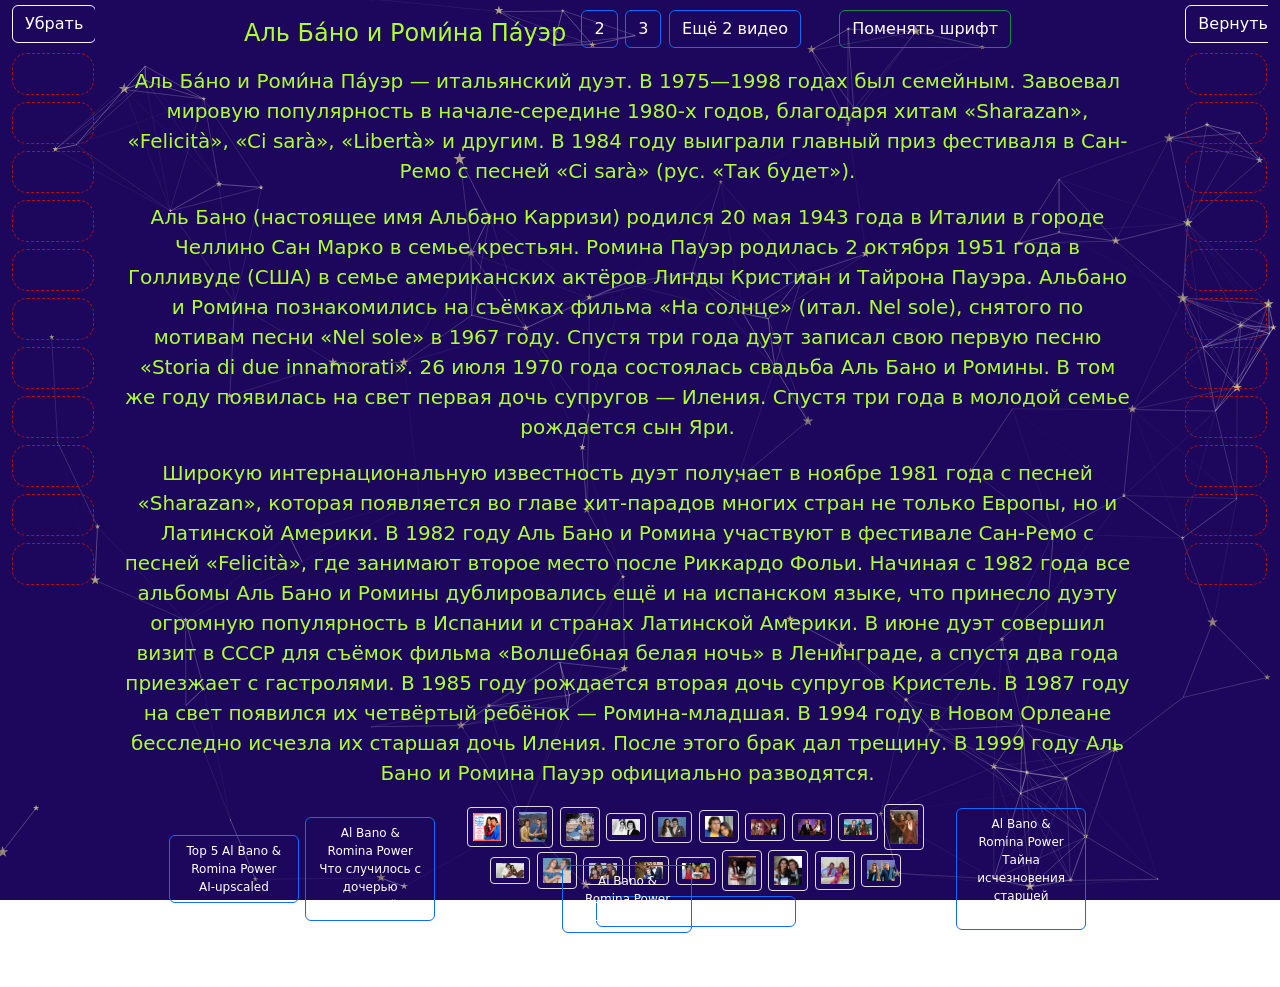
==== commit d8b7ab75: "sec40" ====
--- a/index.html
+++ b/index.html
@@ -42,14 +42,14 @@
 	<video src="video/Vistupl Sharazan.mp4" type="video/mp4" autoplay muted loop></video>
 	<p class="title hide">Vistupl Sharazan</p>
 </span>
-<!-- <span class="vid" title="Tu soltanto tu (Mi hai fatto innamorare) (ZDF Disco 22.11.1982)">
+<span class="vid" title="Tu soltanto tu (Mi hai fatto innamorare) (ZDF Disco 22.11.1982)">
 	<video src="video/Tu soltanto tu (Mi hai fatto innamorare) (ZDF Disco 22.11.1982).mp4" type="video/mp4" autoplay muted loop></video>
 	<p class="title hide">Tu soltanto tu (Mi hai fatto innamorare) (ZDF Disco 22.11.1982)</p>
-</span> -->
-<span class="vid" title="Tu_soltanto_tu_2015">
+</span>
+<!-- <span class="vid" title="Tu_soltanto_tu_2015">
 	<video src="video/Tu_soltanto_tu_2015.mp4" type="video/mp4" autoplay muted loop></video>
 	<p class="title hide">Tu_soltanto_tu_2015</p>
-</span>
+</span> -->
 <span class="vid" title="Felicidad 1982 (Remasterizado)">
 	<video src="video/Felicidad 1982 (Remasterizado).mp4" type="video/mp4" autoplay muted loop></video>
 	<p class="title hide">Felicidad 1982 (Remasterizado)</p>
